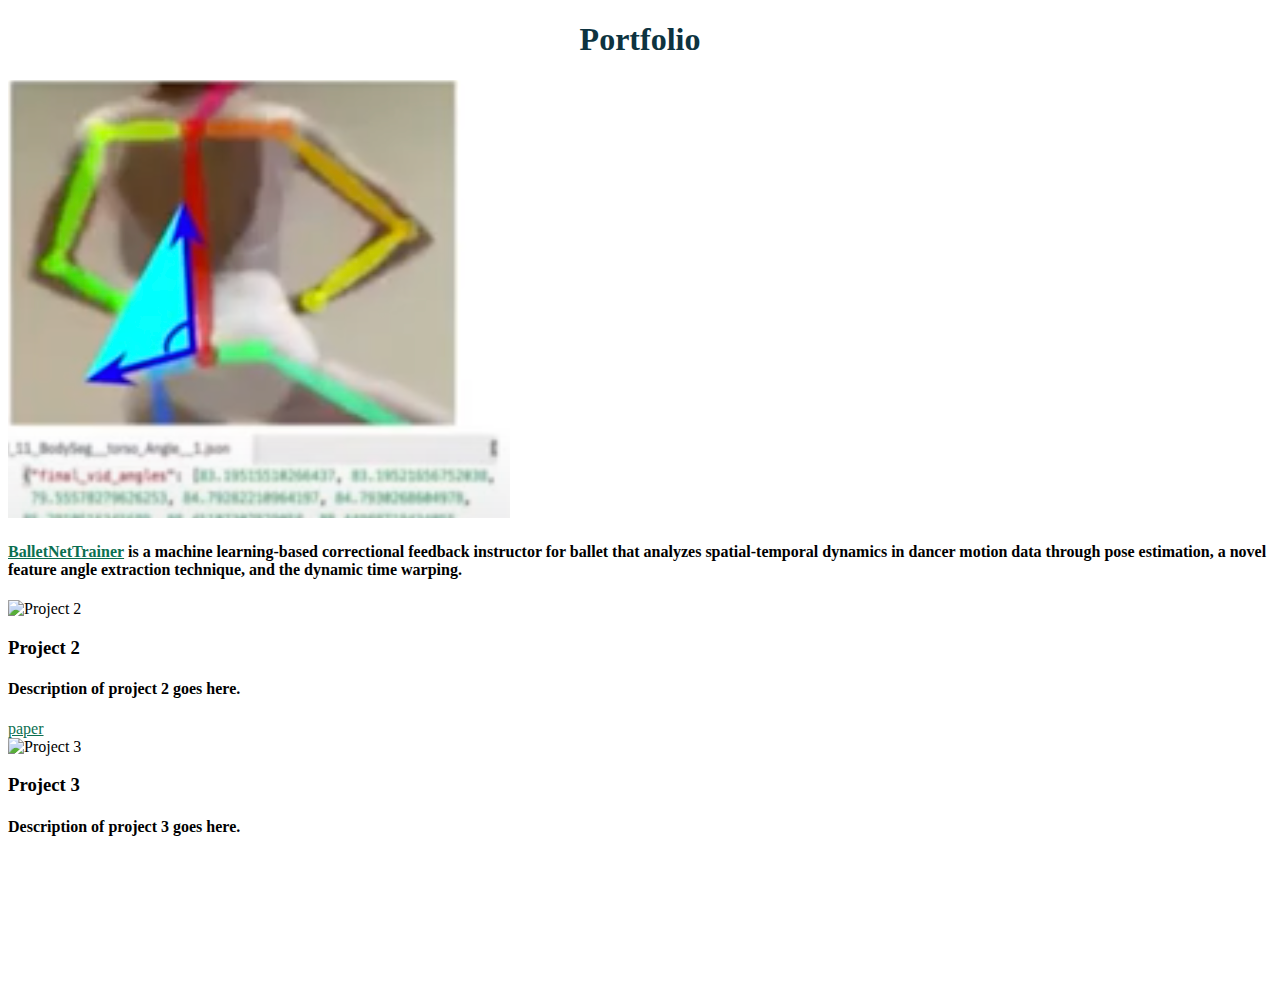
==== projects.html @ 71717a5b "new css" ====
<!DOCTYPE html>
<html>
<head>
	<title>Emily's Portfolio</title>
	<link rel="stylesheet" type="text/css" href="styles.css">
</head>
<body>
    <div class="heading">
        <h1 style="text-align: center; color:rgb(13, 51, 64);">Portfolio</h1>
    </div>
    
    <div class="container">
        <div class="project-container">
            <div class="project-box">
                <img src="./images/balletnettrainer.png" class="project-image" alt="Project 1">
                <div class="project-description">
                    <h4> <a href="http://ieomsociety.org/proceedings/2021rome/349.pdf">BalletNetTrainer</a> 
                        is a machine learning-based correctional feedback instructor for ballet that analyzes 
                        spatial-temporal dynamics in dancer motion data through pose estimation, a novel feature 
                        angle extraction technique, and the dynamic time warping.</h4>
                </div>
            </div>
            <div class="project-box">
                <img src="project2.jpg" class="project-image" alt="Project 2">
                <div class="project-description">
                    <h3>Project 2</h3>
                    <h4>Description of project 2 goes here.</h4>
                    <a href="./media/spectral_clustering_final_paper.pdf" target="_blank">paper</a>
                </div>
            </div>
            <div class="project-box">
                <img src="project3.jpg" class="project-image" alt="Project 3">
                <div class="project-description">
                    <h3>Project 3</h3>
                    <h4>Description of project 3 goes here.</h4>
                </div>
            </div>
        </div>

    </div>
</body>
</html>
---- styles.css ----
h1 {
    font-family:Cambria, Cochin, Georgia, Times, 'Times New Roman', serif;
}
copyright {
    font-family:Cambria, Cochin, Georgia, Times, 'Times New Roman', serif;
    color:rgb(172, 172, 190); 
    font-size:11pt; 
    text-align: center;
}

p {
    font-family:Cambria, Cochin, Georgia, Times, 'Times New Roman', serif;
}

a {
    font-family:Cambria, Cochin, Georgia, Times, 'Times New Roman', serif;
    color:rgb(11, 111, 81);
    /*display:block; */
    text-align: center;
    margin: auto;
}

a:hover {
    color:rgb(75, 193, 160);
}

a:visited {
    color:rgb(13, 51, 64);
}

.container {
    position: relative;
    min-height: 100vh;
    /*border: 2px solid #006100;*/
  }
  
.centered-element {
    margin: 0;
    position: absolute;
    top: 50%;
    left: 50%;
    transform: translate(-50%, -50%);
}

.centered-element-copyright {
    margin: 0;
    position: absolute;
    top: 95%;
    left: 50%;
    transform: translate(-50%, -50%);
}
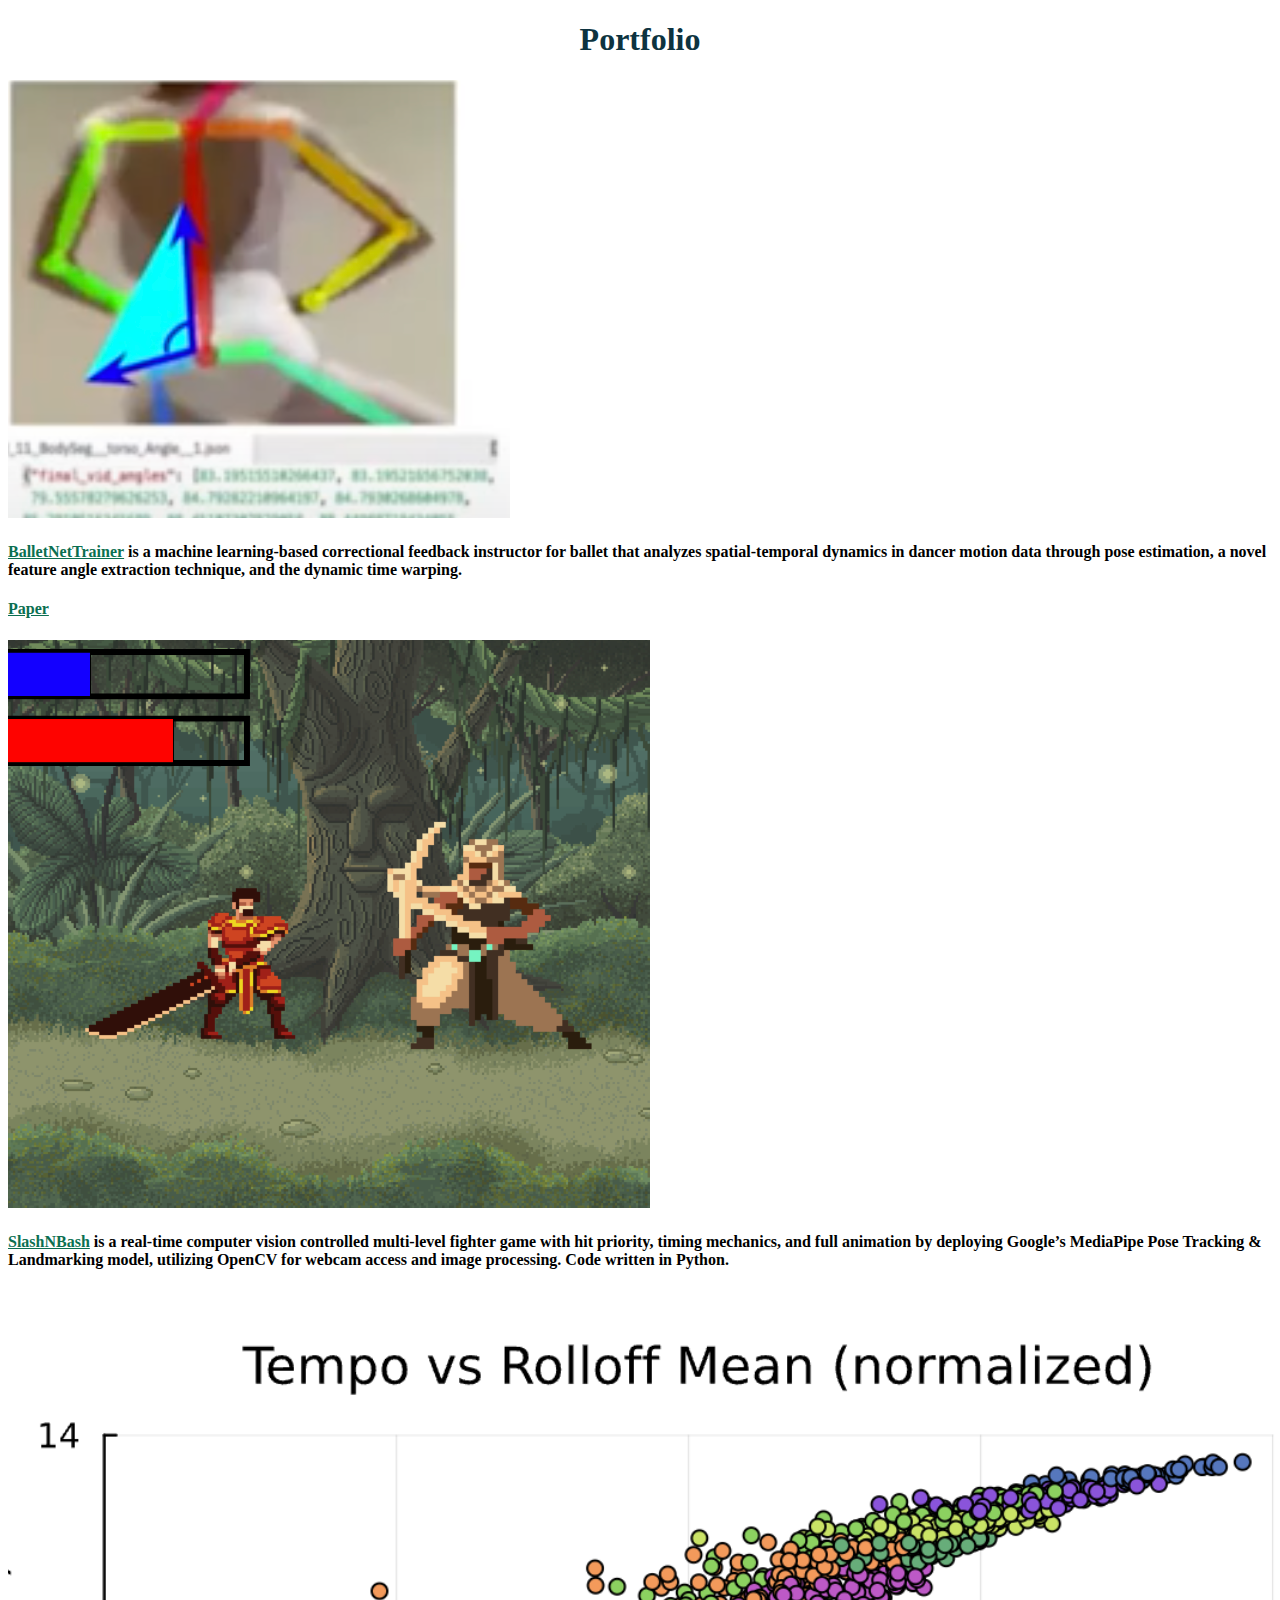
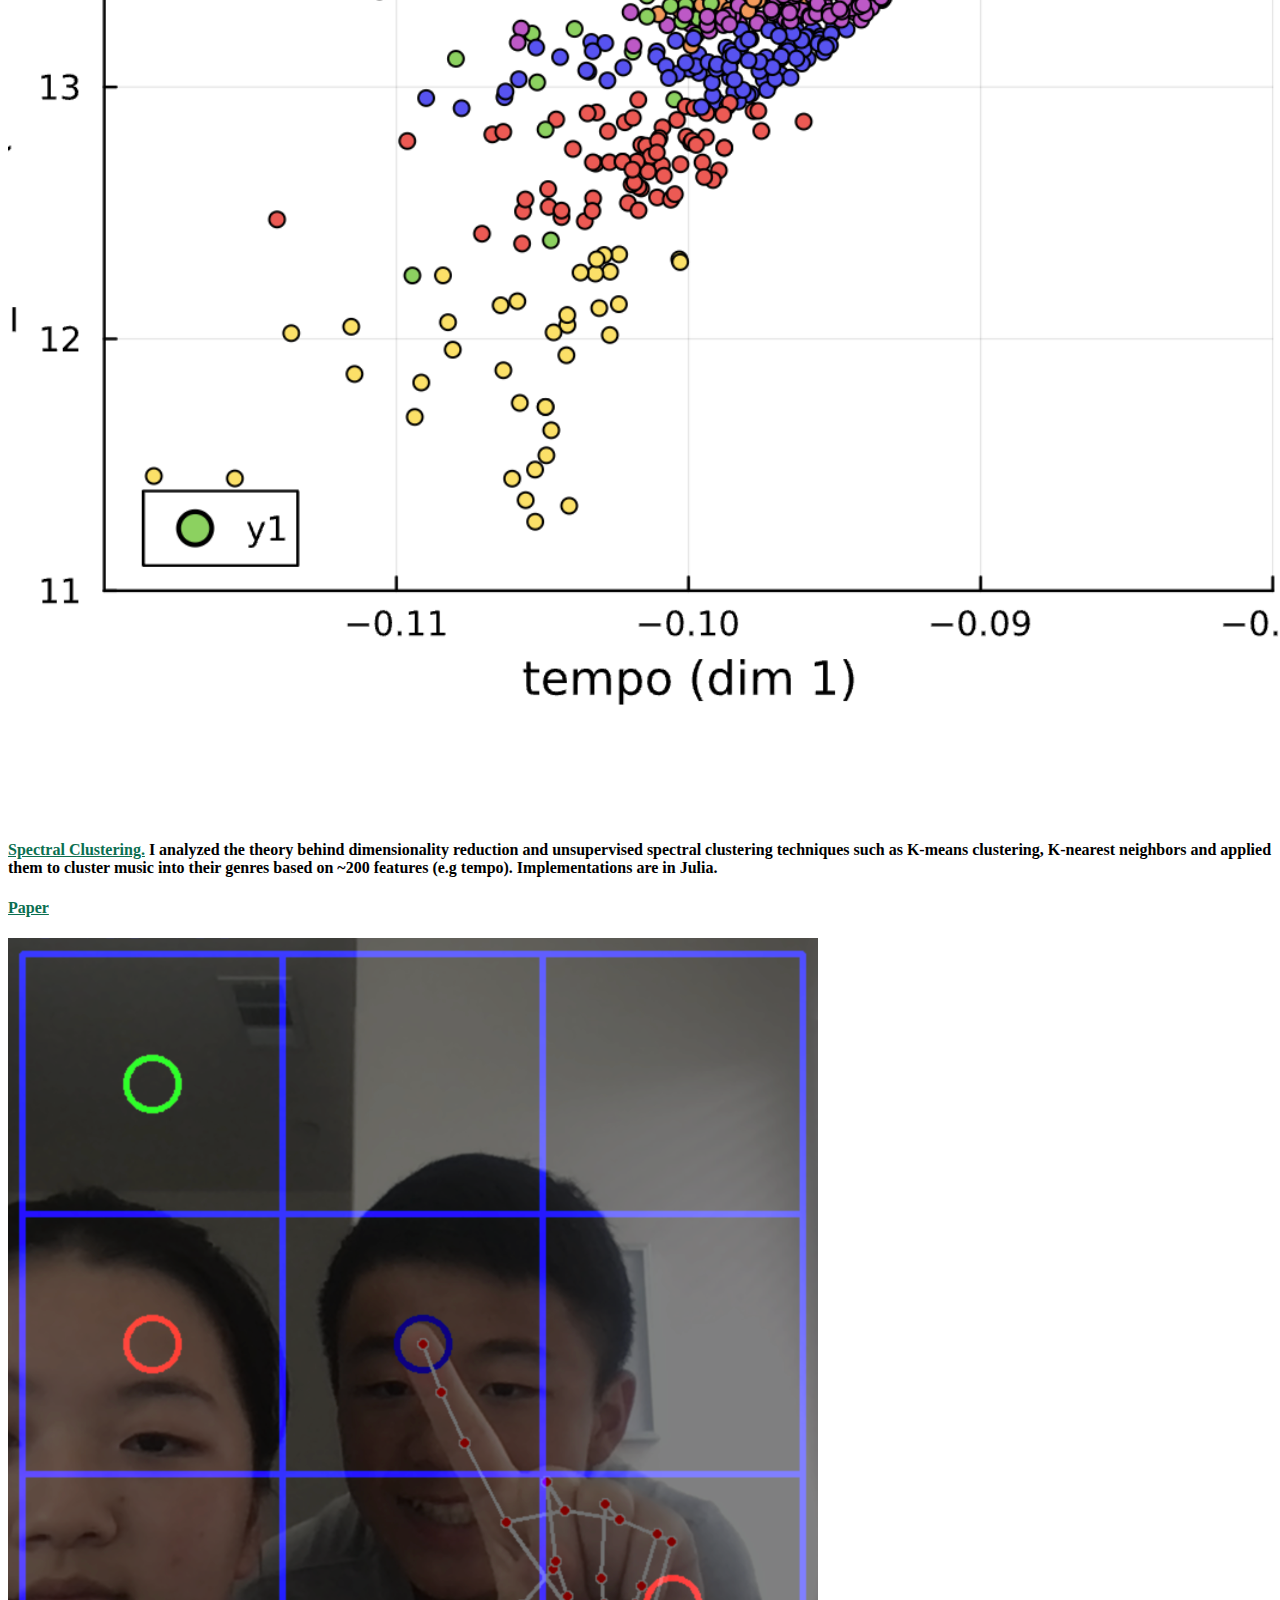
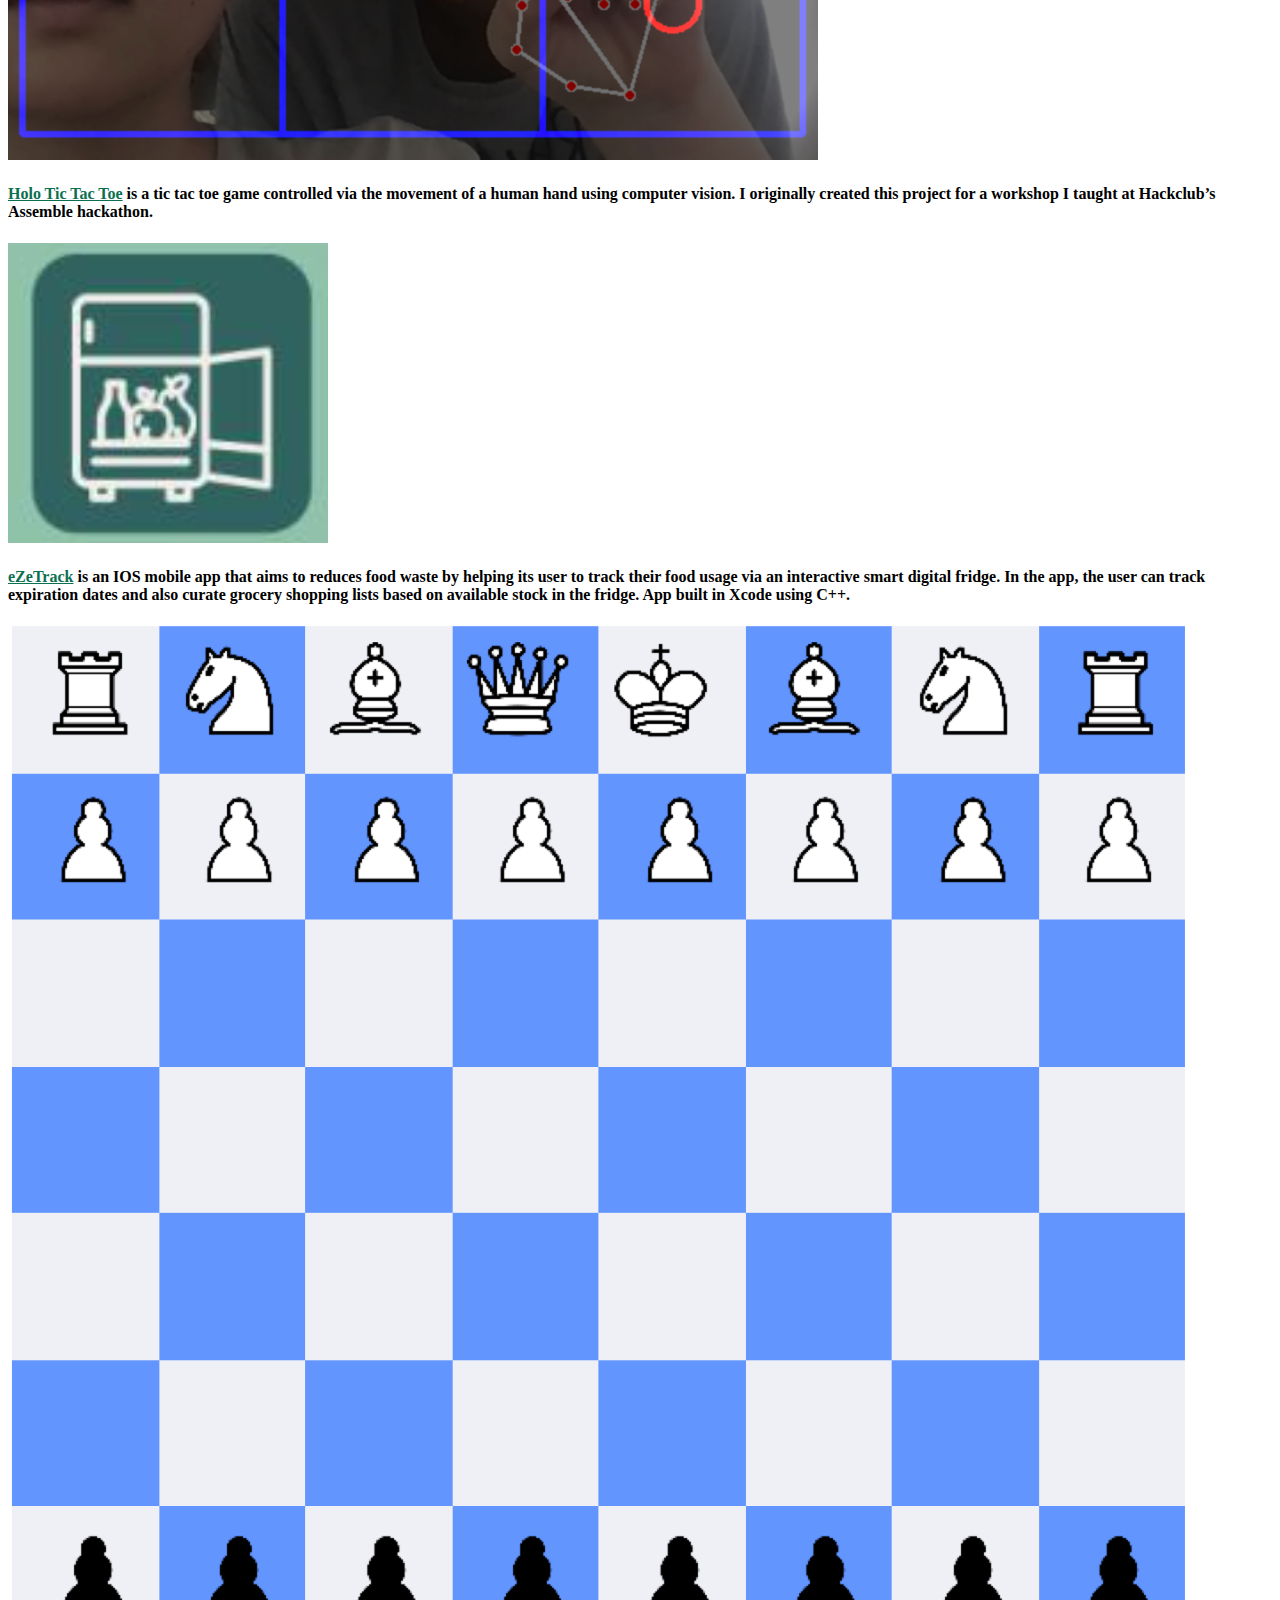
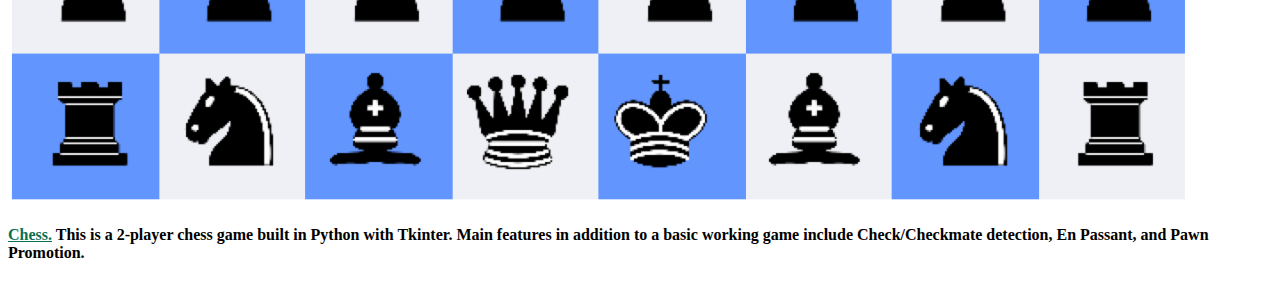
==== commit 7f351c97: "updated project page" ====
--- a/projects.html
+++ b/projects.html
@@ -14,27 +14,64 @@
             <div class="project-box">
                 <img src="./images/balletnettrainer.png" class="project-image" alt="Project 1">
                 <div class="project-description">
-                    <h4> <a href="http://ieomsociety.org/proceedings/2021rome/349.pdf">BalletNetTrainer</a> 
+                    <h4> <a href="https://www.arquestssern.org/human-pose-estimation" target="_blank">BalletNetTrainer</a> 
                         is a machine learning-based correctional feedback instructor for ballet that analyzes 
                         spatial-temporal dynamics in dancer motion data through pose estimation, a novel feature 
                         angle extraction technique, and the dynamic time warping.</h4>
+                    <h4><a href="http://ieomsociety.org/proceedings/2021rome/349.pdf" target="_blank">Paper</a></h4>
                 </div>
             </div>
+
             <div class="project-box">
-                <img src="project2.jpg" class="project-image" alt="Project 2">
+                <img src="./images/slashnbash.png" class="project-image" alt="Project 1">
                 <div class="project-description">
-                    <h3>Project 2</h3>
-                    <h4>Description of project 2 goes here.</h4>
-                    <a href="./media/spectral_clustering_final_paper.pdf" target="_blank">paper</a>
+                    <h4> <a href="https://github.com/emilyjiayaoli/slash_n_bash" target="_blank">SlashNBash</a> 
+                        is a real-time computer vision controlled multi-level fighter game with hit priority, timing mechanics, and full animation by deploying Google’s MediaPipe Pose Tracking & Landmarking model, utilizing OpenCV for webcam access and image processing. Code written in Python.</h4>
+                    </h4>
                 </div>
             </div>
+
             <div class="project-box">
-                <img src="project3.jpg" class="project-image" alt="Project 3">
+                <img src="./images/spectral_clustering.png" class="project-image" alt="Project 2">
                 <div class="project-description">
-                    <h3>Project 3</h3>
-                    <h4>Description of project 3 goes here.</h4>
+                
+                    <h4> <a href="https://github.com/emilyjiayaoli/spectral-clustering-project " target="_blank">Spectral Clustering.</a> 
+                        I analyzed the theory behind dimensionality reduction and unsupervised spectral clustering 
+                        techniques such as K-means clustering, K-nearest neighbors and applied them to cluster music into their 
+                        genres based on ~200 features (e.g tempo). Implementations are in Julia. 
+                    </h4>
+                    <h4><a href="./media/spectral_clustering_final_paper.pdf" target="_blank"> Paper</a></h4>
                 </div>
             </div>
+        
+
+            <div class="project-box">
+                <img src="./images/holotictactoe.png" class="project-image" alt="Project 1">
+                <div class="project-description">
+                    <h4> <a href="https://github.com/emilyjiayaoli/HoloTicTacToe" target="_blank">Holo Tic Tac Toe</a> 
+                        is a tic tac toe game controlled via the movement of a human hand using computer vision. I originally created this project for a workshop I taught at Hackclub’s Assemble hackathon.
+                    </h4>
+                </div>
+            </div>
+
+            <div class="project-box">
+                <img src="./images/ezetrack.png" class="project-image" alt="Project 1">
+                <div class="project-description">
+                    <h4> <a href="https://www.linkedin.com/company/ezetrack/" target="_blank">eZeTrack</a> 
+                        is an IOS mobile app that aims to reduces food waste by helping its user to track their food usage via an interactive smart digital fridge. In the app, the user can track expiration dates and also curate grocery shopping lists based on available stock in the fridge. App built in Xcode using C++.
+                    </h4>
+                </div>
+            </div>
+
+            <div class="project-box">
+                <img src="./images/chess.png" class="project-image" alt="Project 1">
+                <div class="project-description">
+                    <h4> <a href="https://github.com/emilyjiayaoli/chess" target="_blank">Chess.</a> 
+                         This is a 2-player chess game built in Python with Tkinter. Main features in addition to a basic working game include Check/Checkmate detection, En Passant, and Pawn Promotion.
+                    </h4>
+                </div>
+            </div>
+
         </div>
 
     </div>
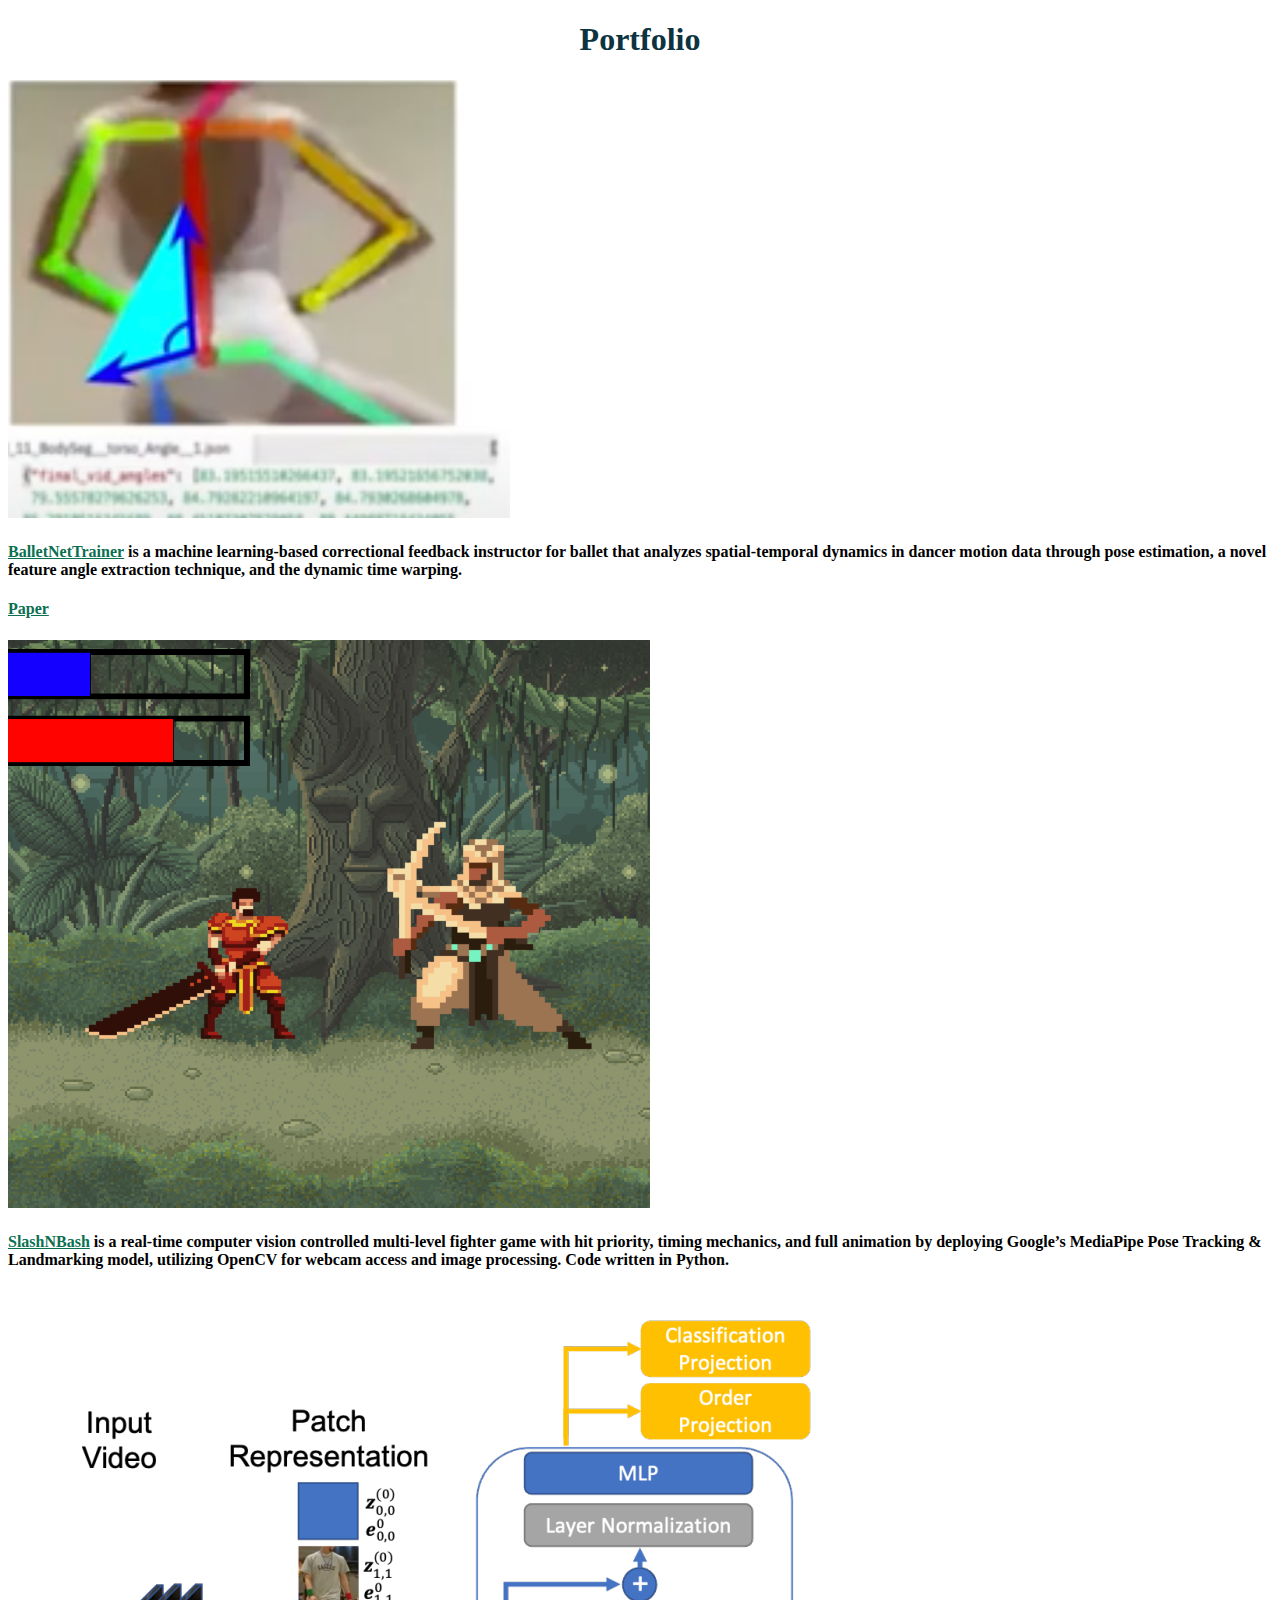
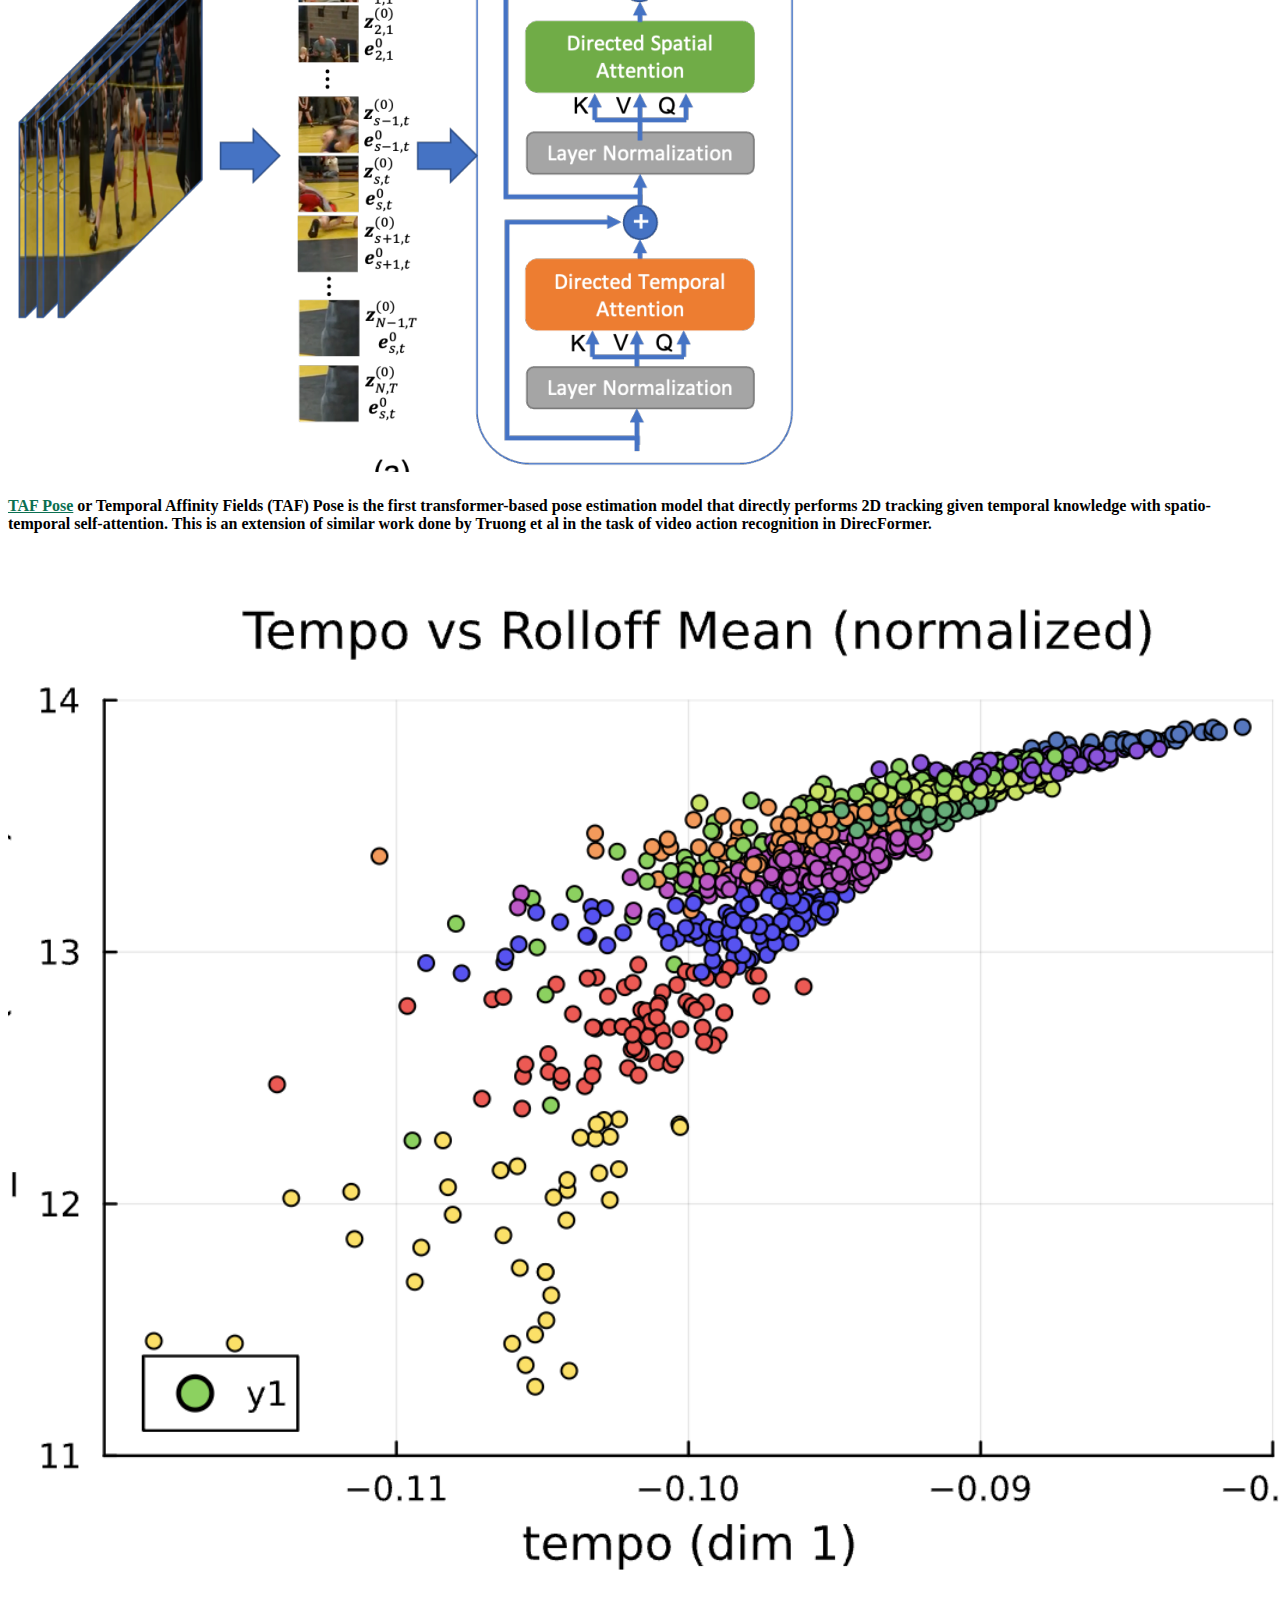
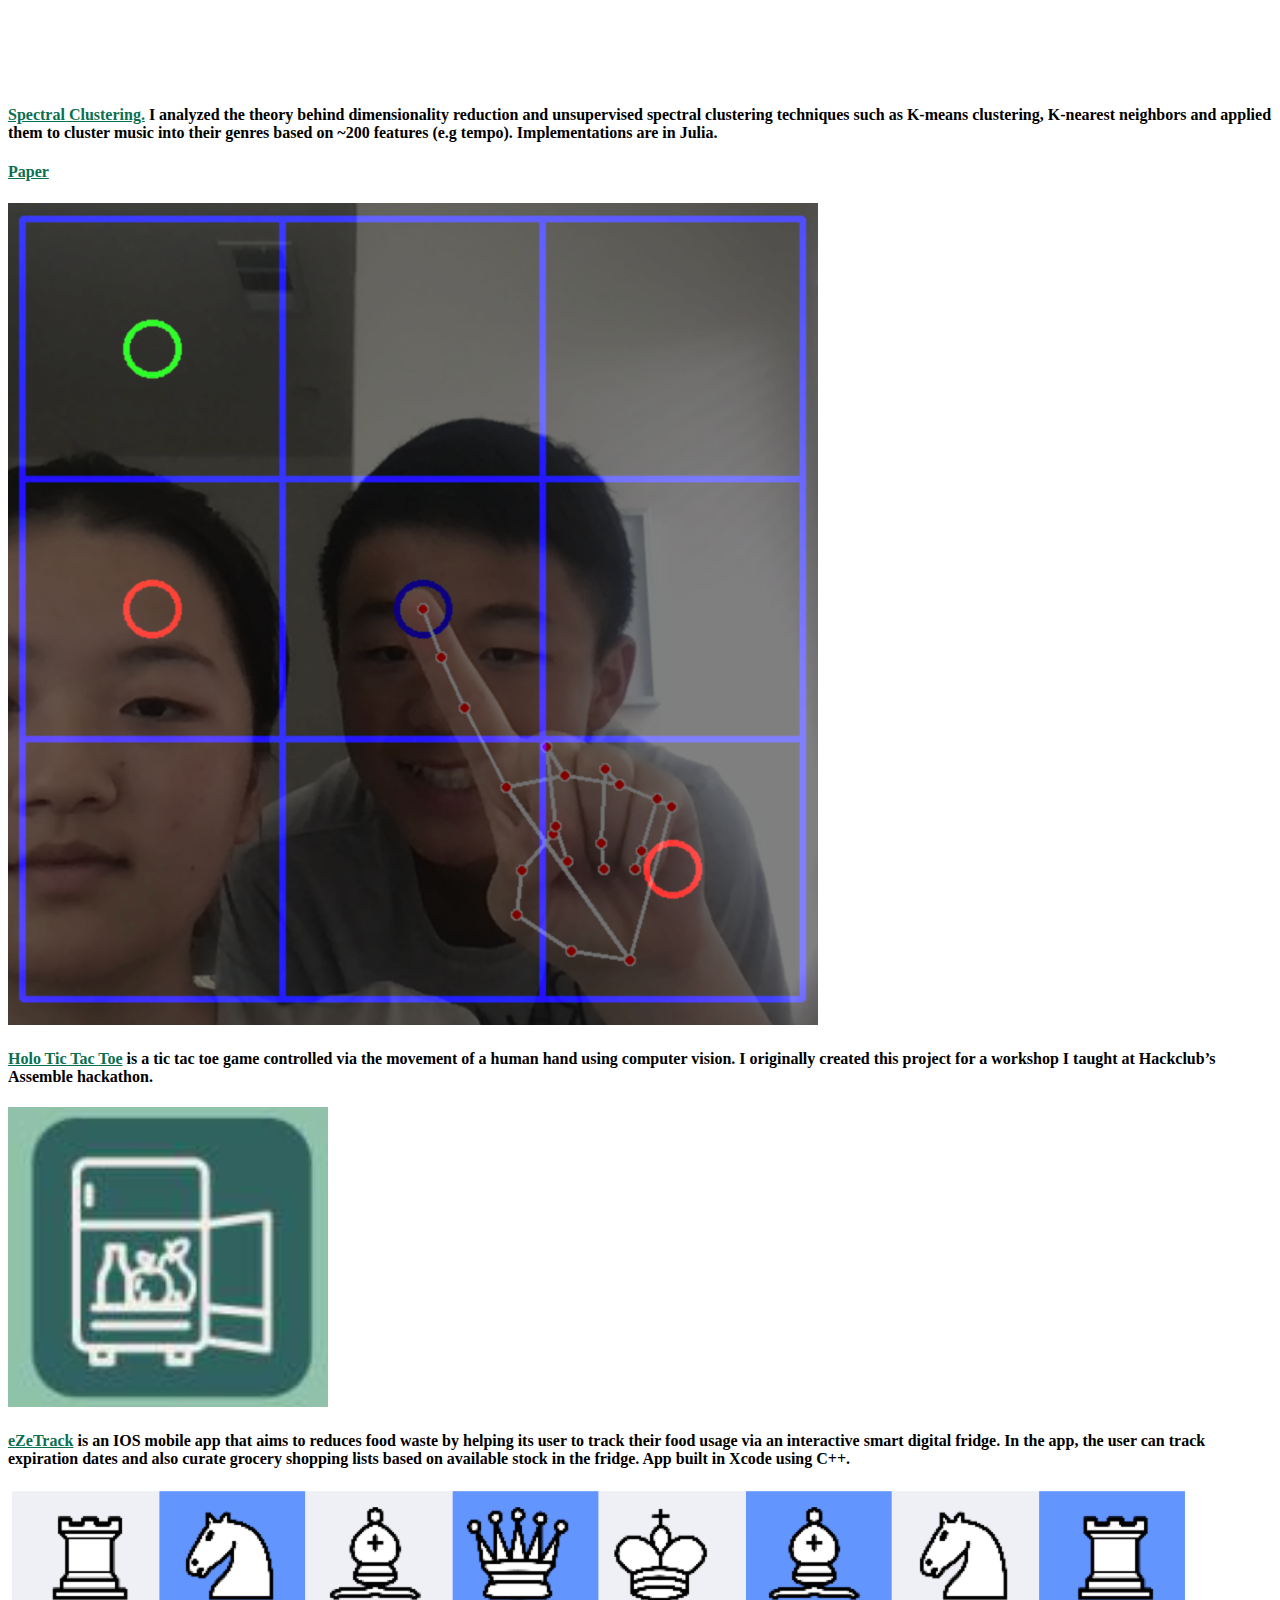
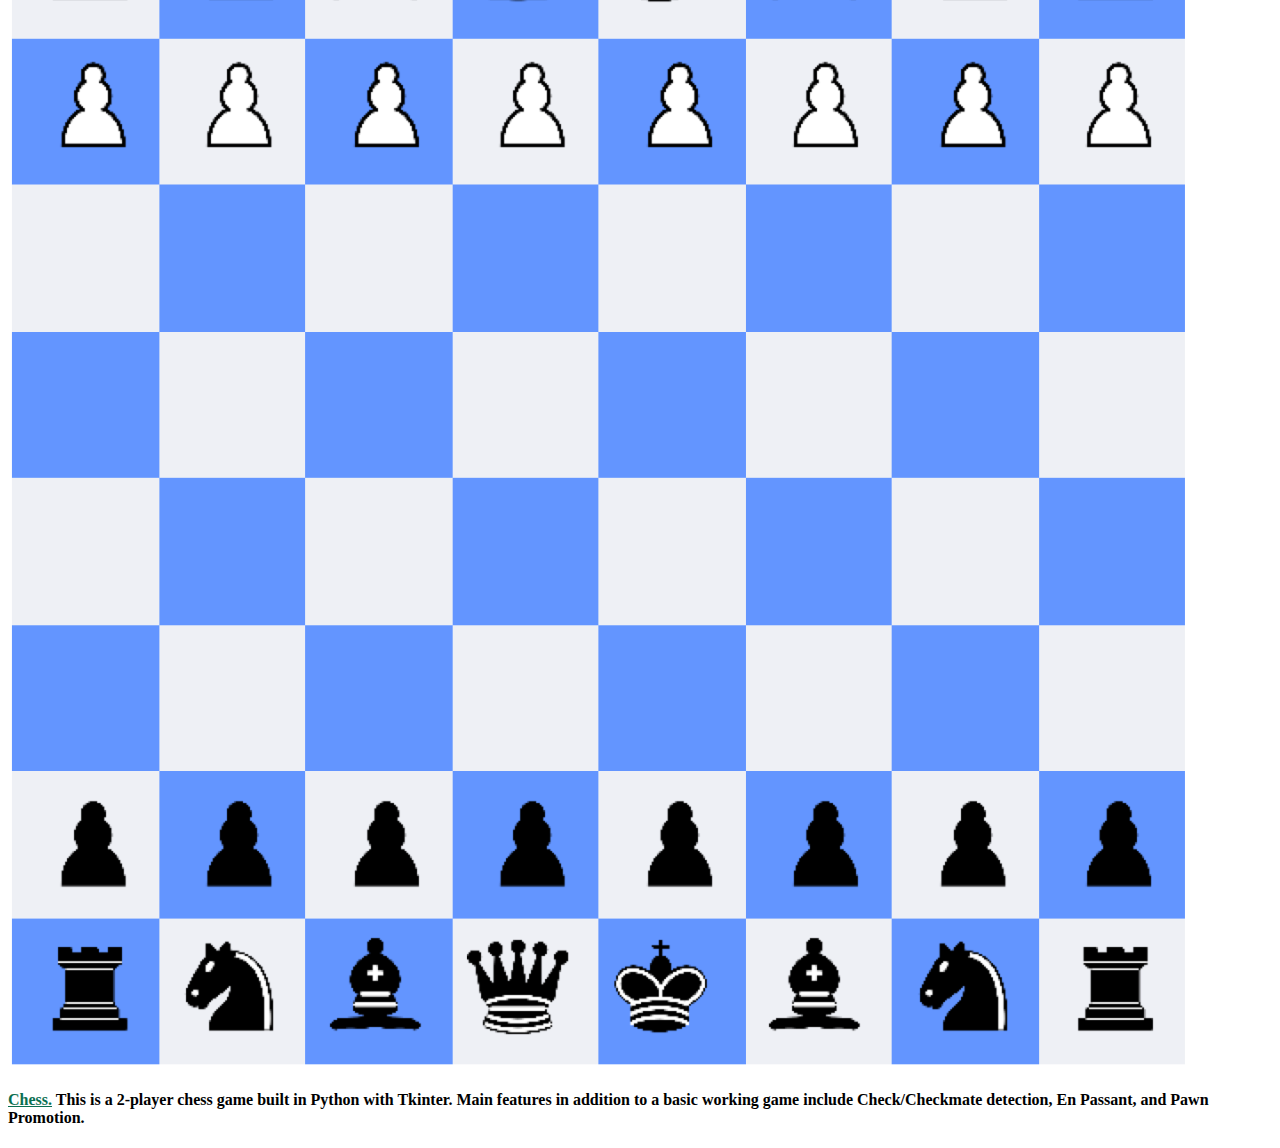
==== commit c4a4aa53: "updated projects" ====
--- a/projects.html
+++ b/projects.html
@@ -27,6 +27,15 @@
                 <div class="project-description">
                     <h4> <a href="https://github.com/emilyjiayaoli/slash_n_bash" target="_blank">SlashNBash</a> 
                         is a real-time computer vision controlled multi-level fighter game with hit priority, timing mechanics, and full animation by deploying Google’s MediaPipe Pose Tracking & Landmarking model, utilizing OpenCV for webcam access and image processing. Code written in Python.</h4>
+                    </h4>
+                </div>
+            </div>
+
+            <div class="project-box">
+                <img src="./images/taf_transformer.png" class="project-image" alt="Project 1">
+                <div class="project-description">
+                    <h4> <a href="https://github.com/emilyjiayaoli/hpe_transformer/blob/main/Temporal_Affinity_Fields_Project.ipynb" target="_blank">TAF Pose</a> 
+                        or Temporal Affinity Fields (TAF) Pose is the first transformer-based pose estimation model that directly performs 2D tracking given temporal knowledge with spatio-temporal self-attention. This is an extension of similar work done by Truong et al in the task of video action recognition in DirecFormer.
                     </h4>
                 </div>
             </div>
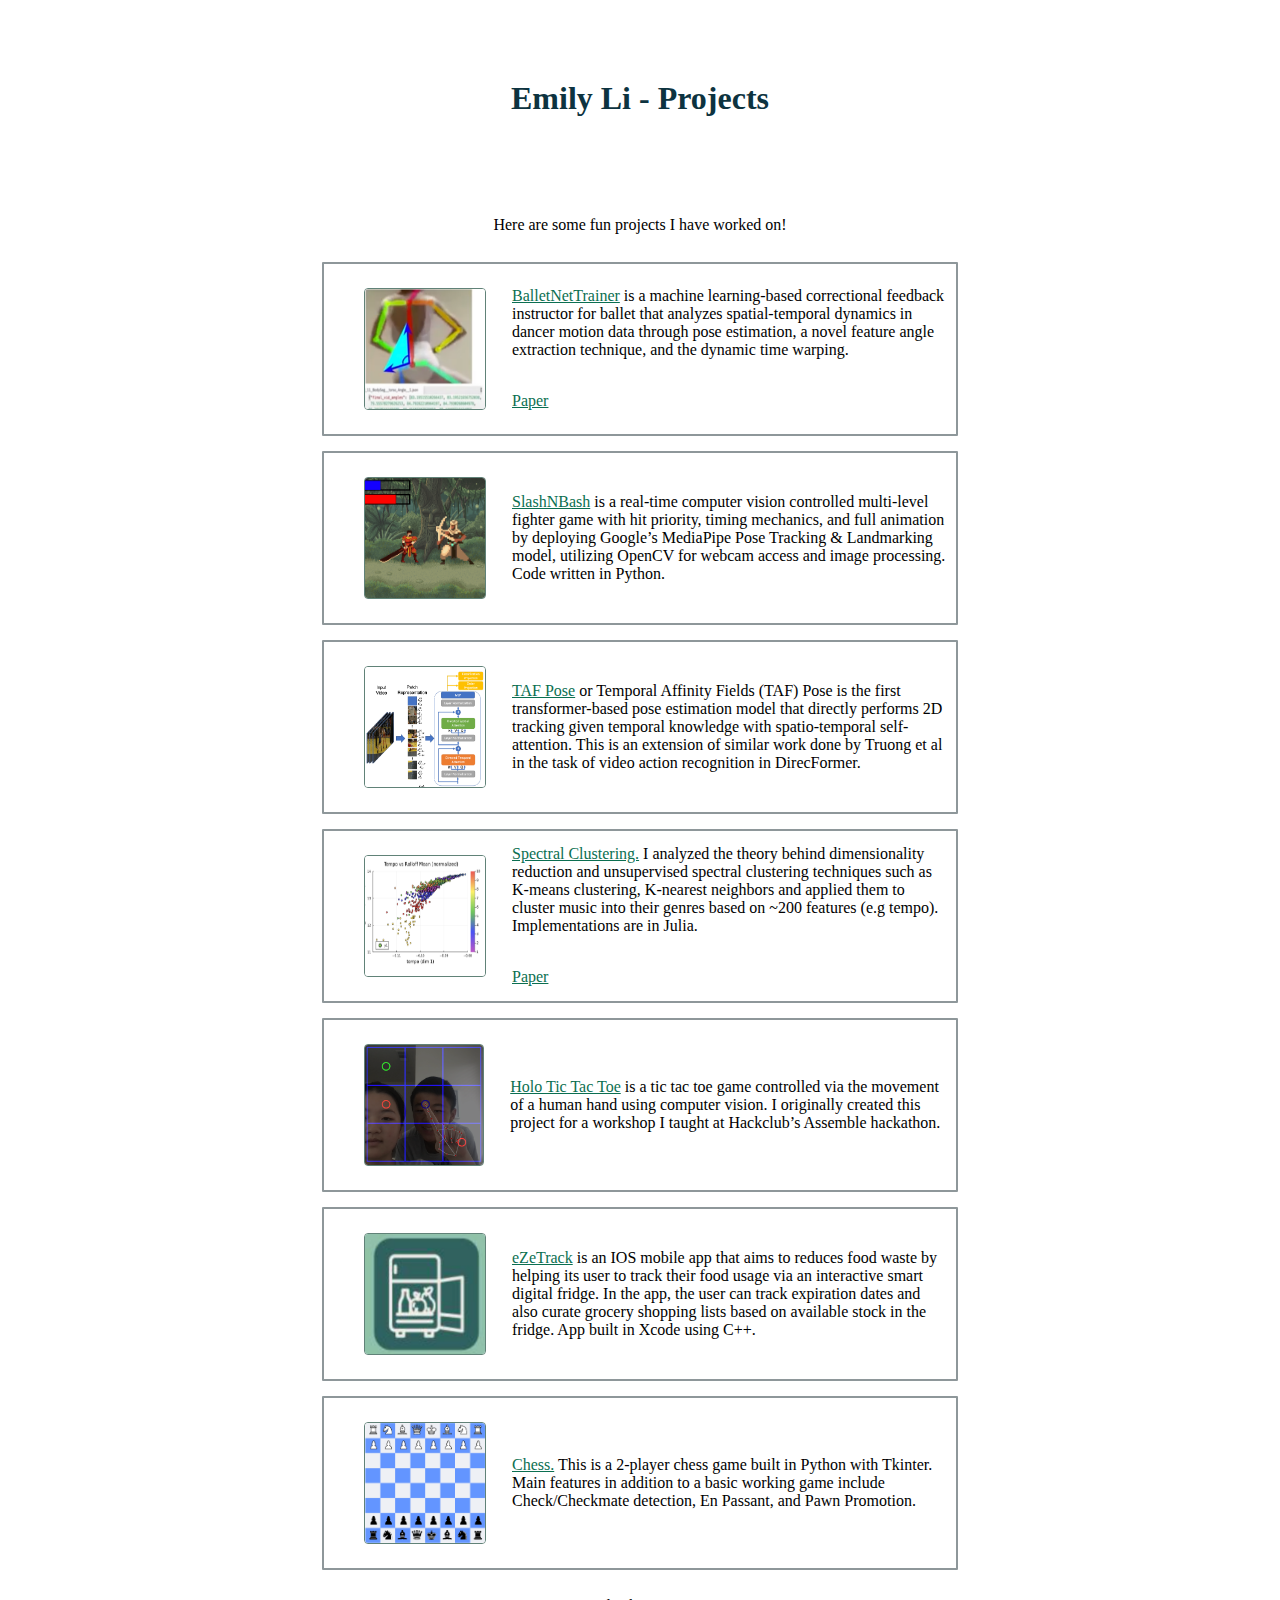
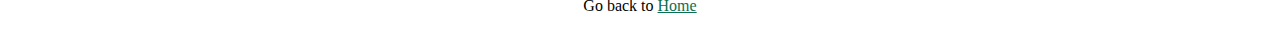
==== commit 41b91084: "updated projects page" ====
--- a/projects.html
+++ b/projects.html
@@ -6,11 +6,13 @@
 </head>
 <body>
     <div class="heading">
-        <h1 style="text-align: center; color:rgb(13, 51, 64);">Portfolio</h1>
+        <h1 style="text-align: center; color:rgb(13, 51, 64);">Emily Li - Projects</h1>
     </div>
+    
     
     <div class="container">
         <div class="project-container">
+            <h4 class="outsidetxt">Here are some fun projects I have worked on!</h4>
             <div class="project-box">
                 <img src="./images/balletnettrainer.png" class="project-image" alt="Project 1">
                 <div class="project-description">
@@ -81,6 +83,9 @@
                 </div>
             </div>
 
+            <h4 class="outsidetxt">Go back to <a href="index.html">Home</a></h4>
+            
+
         </div>
 
     </div>
--- a/styles.css
+++ b/styles.css
@@ -20,8 +20,25 @@
     margin: auto;
 }
 
+h2 {
+    font-family:Cambria, Cochin, Georgia, Times, 'Times New Roman', serif;
+}
+
+
+h3 {
+    font-family:Cambria, Cochin, Georgia, Times, 'Times New Roman', serif;
+    font-weight: 600;
+    padding: 6px;
+}
+
+h4 {
+    font-family:Cambria, Cochin, Georgia, Times, 'Times New Roman', serif;
+    font-weight: 400;
+    padding: 6px;
+}
+
 a:hover {
-    color:rgb(75, 193, 160);
+    color:rgb(63, 154, 128);
 }
 
 a:visited {
@@ -48,4 +65,56 @@
     top: 95%;
     left: 50%;
     transform: translate(-50%, -50%);
+}
+
+.centered-element-projects {
+    margin: 0;
+    position: absolute;
+    top: 50%;
+    left: 50%;
+    transform: translate(-50%, -50%);
+}
+
+body {
+    background-color: white;
+    font-family: 'Quicksand', sans-serif;
+}
+.project-box {
+    display: flex;
+    flex-direction: row;  /* change the flex direction to row */
+    align-items: center;
+    width: 50%;
+    height: 170px;
+    margin: 15px auto;
+    border: 2px solid rgb(142, 151, 154);
+    border-radius: 1px;
+    transition: border 0.5s;
+  }
+  
+.project-image {
+    float: left;
+    border: 1px solid rgb(97, 130, 120);
+    width: 120px;
+    height: 120px;
+    margin-right: 20px;  /* add some space between the image and the text */
+    margin-left: 40px;
+    border-radius: 4px;
+}
+
+.project-box:hover {
+    border: 3px solid rgb(11, 111, 81);
+}
+
+.project-description {
+    text-align: left;
+
+}
+
+.heading {
+    padding:4%
+}
+
+.outsidetxt {
+    text-align: center;
+    font-family: Cambria, Cochin, Georgia, Times, 'Times New Roman', serif;
 }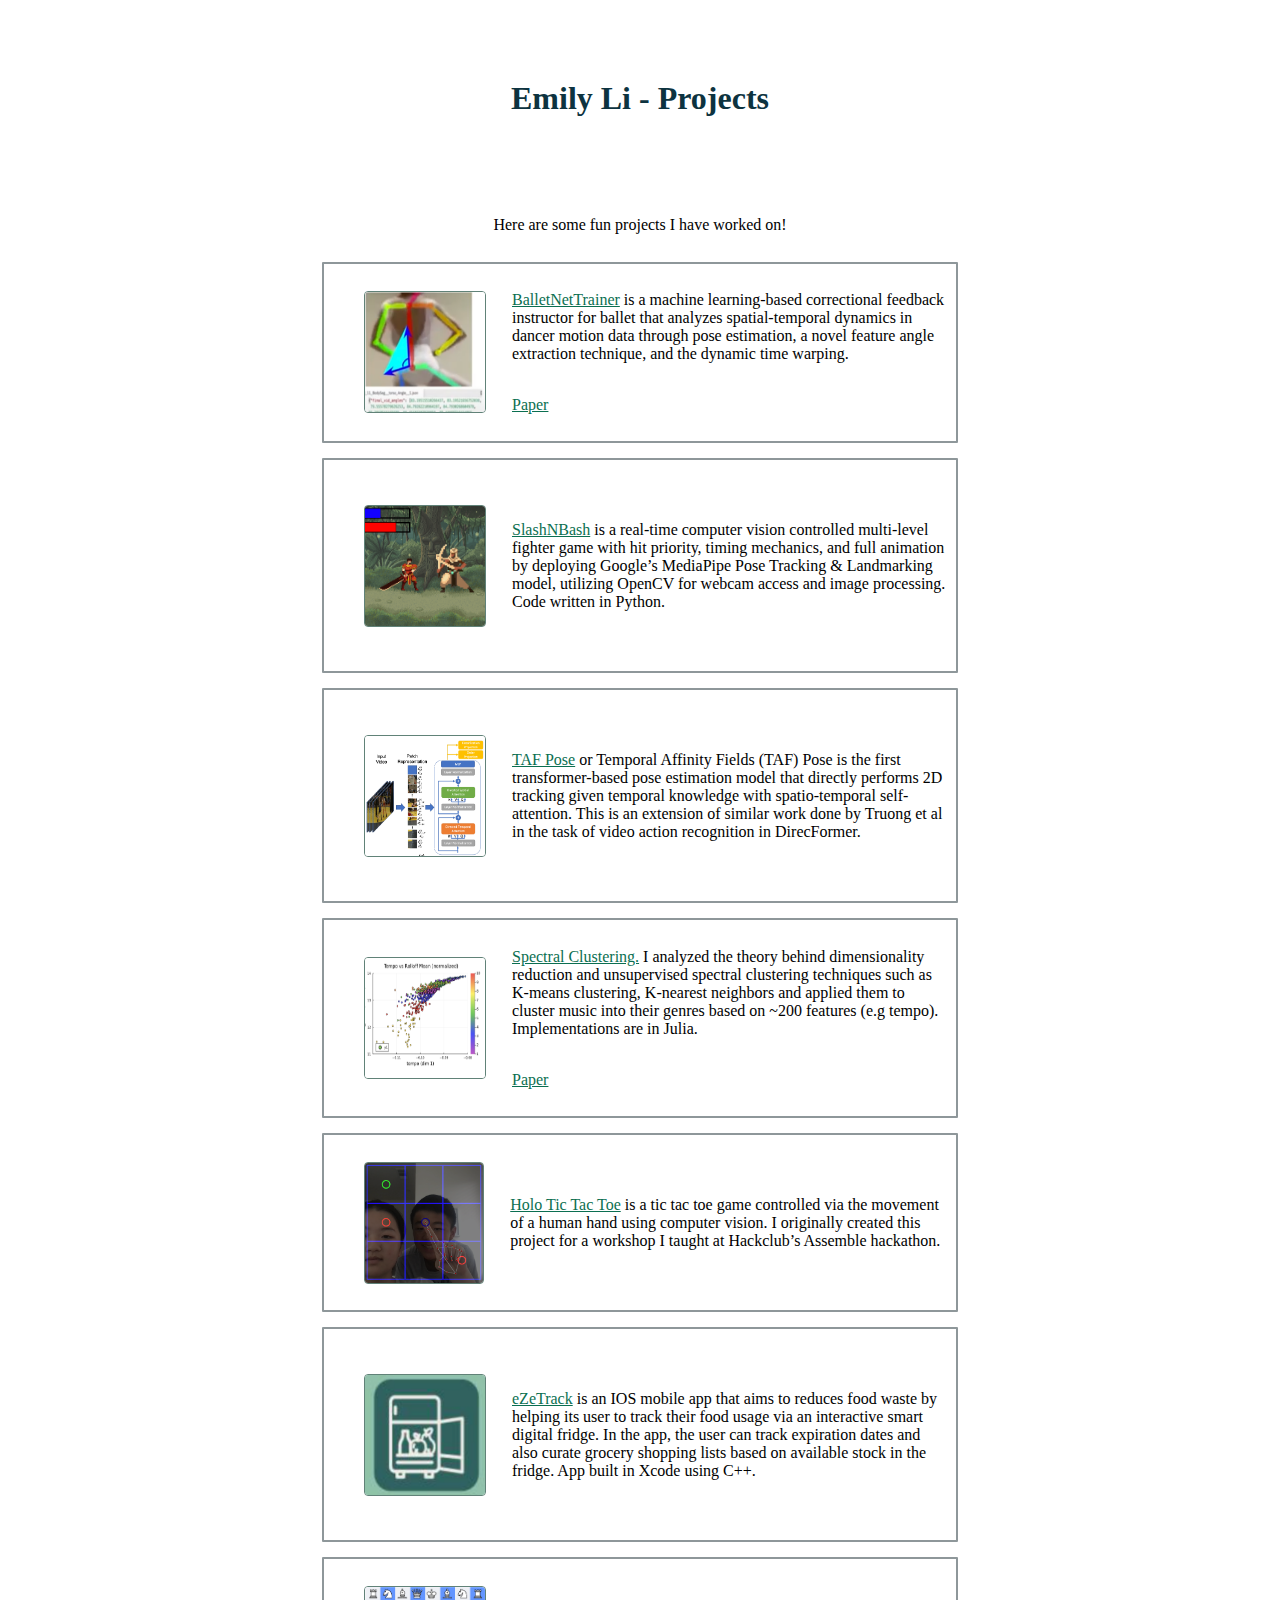
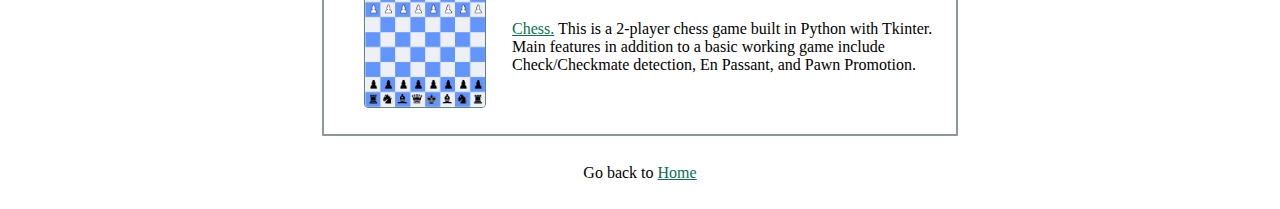
==== commit 8ff29339: "updated projects page" ====
--- a/projects.html
+++ b/projects.html
@@ -27,18 +27,22 @@
             <div class="project-box">
                 <img src="./images/slashnbash.png" class="project-image" alt="Project 1">
                 <div class="project-description">
+                    <h4> </h4>
                     <h4> <a href="https://github.com/emilyjiayaoli/slash_n_bash" target="_blank">SlashNBash</a> 
                         is a real-time computer vision controlled multi-level fighter game with hit priority, timing mechanics, and full animation by deploying Google’s MediaPipe Pose Tracking & Landmarking model, utilizing OpenCV for webcam access and image processing. Code written in Python.</h4>
                     </h4>
+                    <h4> </h4>
                 </div>
             </div>
 
             <div class="project-box">
                 <img src="./images/taf_transformer.png" class="project-image" alt="Project 1">
                 <div class="project-description">
+                    <h4> </h4>
                     <h4> <a href="https://github.com/emilyjiayaoli/hpe_transformer/blob/main/Temporal_Affinity_Fields_Project.ipynb" target="_blank">TAF Pose</a> 
                         or Temporal Affinity Fields (TAF) Pose is the first transformer-based pose estimation model that directly performs 2D tracking given temporal knowledge with spatio-temporal self-attention. This is an extension of similar work done by Truong et al in the task of video action recognition in DirecFormer.
                     </h4>
+                    <h4> </h4>
                 </div>
             </div>
 
@@ -59,27 +63,33 @@
             <div class="project-box">
                 <img src="./images/holotictactoe.png" class="project-image" alt="Project 1">
                 <div class="project-description">
+                    <h4> </h4>
                     <h4> <a href="https://github.com/emilyjiayaoli/HoloTicTacToe" target="_blank">Holo Tic Tac Toe</a> 
                         is a tic tac toe game controlled via the movement of a human hand using computer vision. I originally created this project for a workshop I taught at Hackclub’s Assemble hackathon.
                     </h4>
+                    <h4> </h4>
                 </div>
             </div>
 
             <div class="project-box">
                 <img src="./images/ezetrack.png" class="project-image" alt="Project 1">
                 <div class="project-description">
+                    <h4> </h4>
                     <h4> <a href="https://www.linkedin.com/company/ezetrack/" target="_blank">eZeTrack</a> 
                         is an IOS mobile app that aims to reduces food waste by helping its user to track their food usage via an interactive smart digital fridge. In the app, the user can track expiration dates and also curate grocery shopping lists based on available stock in the fridge. App built in Xcode using C++.
                     </h4>
+                    <h4> </h4>
                 </div>
             </div>
 
             <div class="project-box">
                 <img src="./images/chess.png" class="project-image" alt="Project 1">
                 <div class="project-description">
+                    <h4> </h4>
                     <h4> <a href="https://github.com/emilyjiayaoli/chess" target="_blank">Chess.</a> 
                          This is a 2-player chess game built in Python with Tkinter. Main features in addition to a basic working game include Check/Checkmate detection, En Passant, and Pawn Promotion.
                     </h4>
+                <h4> </h4>
                 </div>
             </div>
 
--- a/styles.css
+++ b/styles.css
@@ -80,15 +80,17 @@
     font-family: 'Quicksand', sans-serif;
 }
 .project-box {
+    display: inline-block;
     display: flex;
     flex-direction: row;  /* change the flex direction to row */
     align-items: center;
     width: 50%;
-    height: 170px;
+    /* height: 170px; */
     margin: 15px auto;
     border: 2px solid rgb(142, 151, 154);
     border-radius: 1px;
     transition: border 0.5s;
+    
   }
   
 .project-image {
@@ -96,6 +98,7 @@
     border: 1px solid rgb(97, 130, 120);
     width: 120px;
     height: 120px;
+
     margin-right: 20px;  /* add some space between the image and the text */
     margin-left: 40px;
     border-radius: 4px;
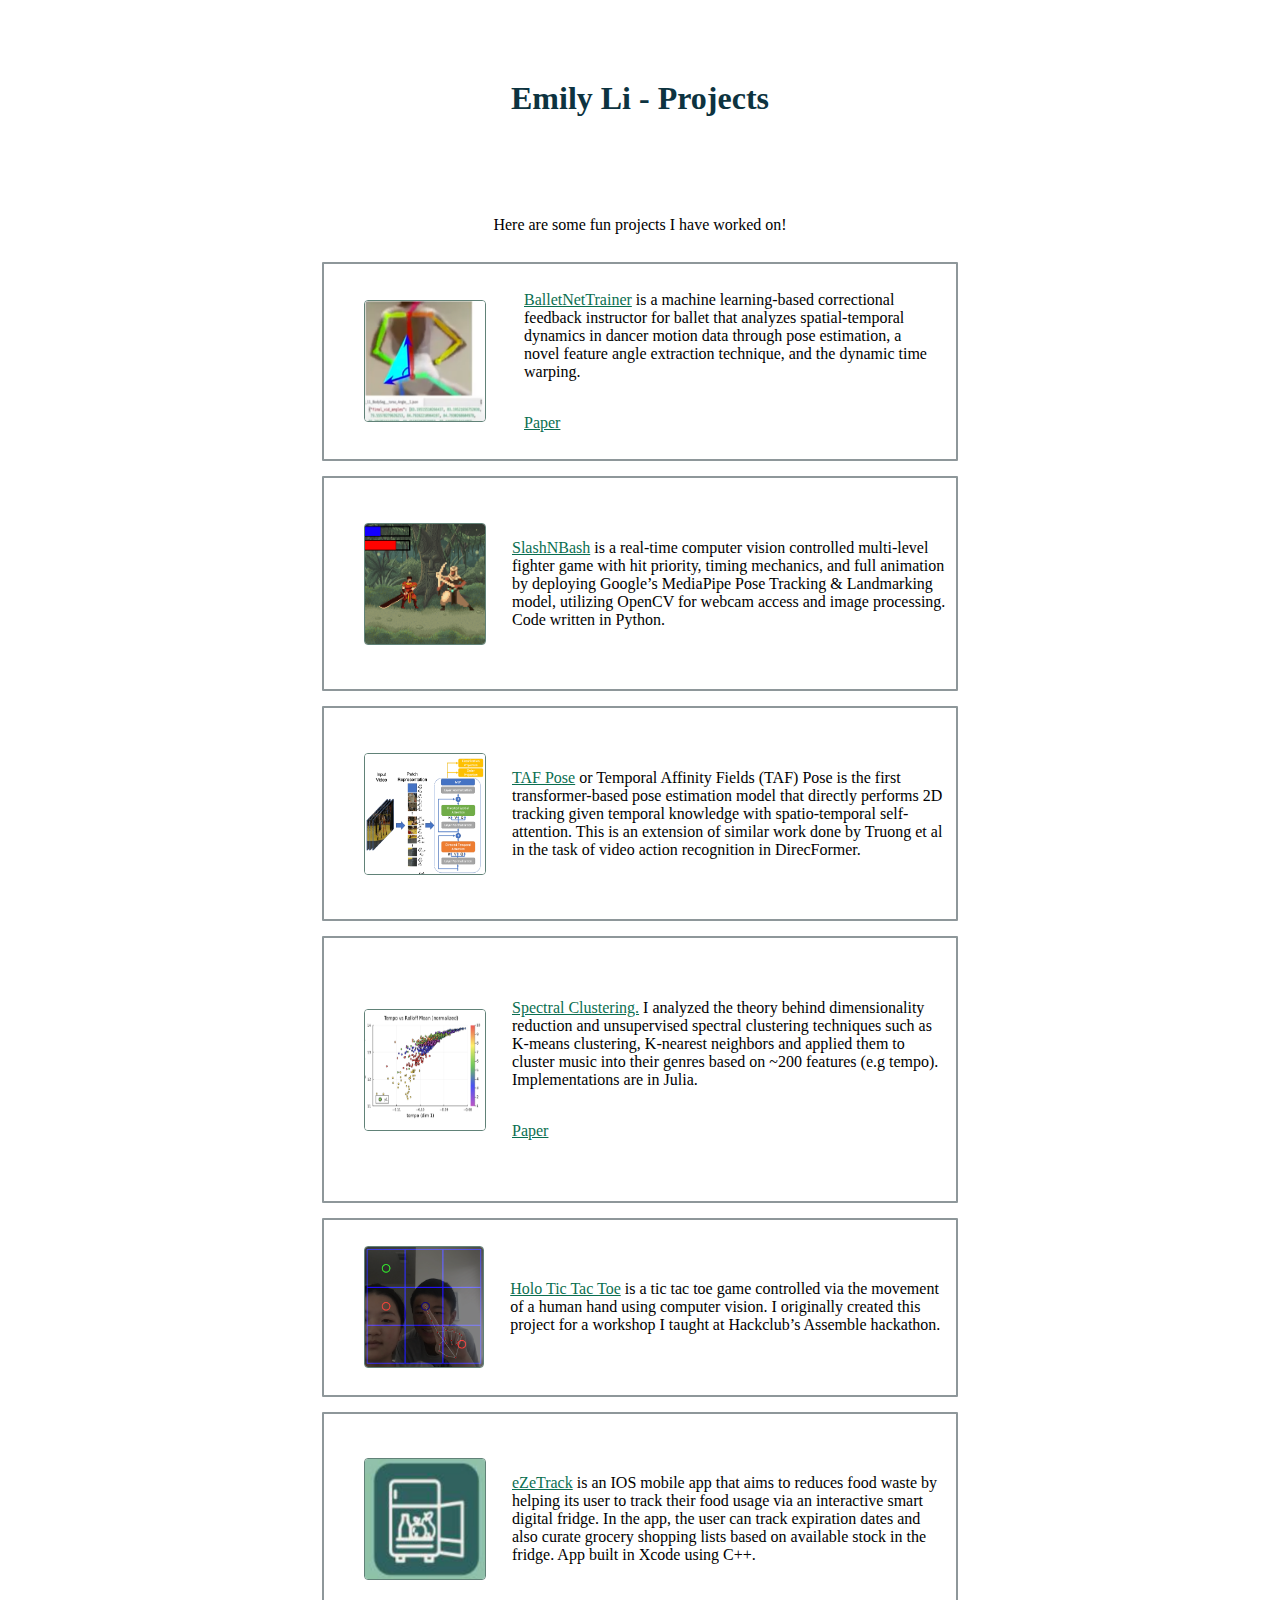
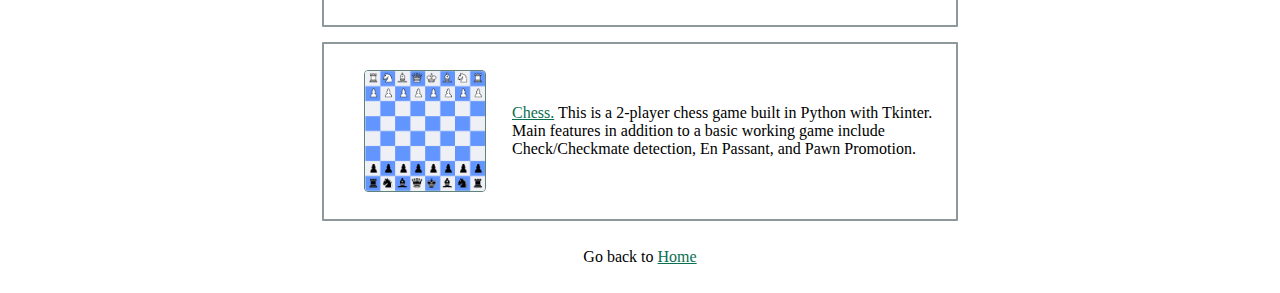
==== commit 7224a211: "update projects" ====
--- a/projects.html
+++ b/projects.html
@@ -15,6 +15,7 @@
             <h4 class="outsidetxt">Here are some fun projects I have worked on!</h4>
             <div class="project-box">
                 <img src="./images/balletnettrainer.png" class="project-image" alt="Project 1">
+                <h4> </h4>
                 <div class="project-description">
                     <h4> <a href="https://www.arquestssern.org/human-pose-estimation" target="_blank">BalletNetTrainer</a> 
                         is a machine learning-based correctional feedback instructor for ballet that analyzes 
@@ -22,6 +23,7 @@
                         angle extraction technique, and the dynamic time warping.</h4>
                     <h4><a href="http://ieomsociety.org/proceedings/2021rome/349.pdf" target="_blank">Paper</a></h4>
                 </div>
+                <h4> </h4>
             </div>
 
             <div class="project-box">
@@ -49,14 +51,16 @@
             <div class="project-box">
                 <img src="./images/spectral_clustering.png" class="project-image" alt="Project 2">
                 <div class="project-description">
-                
+                    <h4> </h4>
                     <h4> <a href="https://github.com/emilyjiayaoli/spectral-clustering-project " target="_blank">Spectral Clustering.</a> 
                         I analyzed the theory behind dimensionality reduction and unsupervised spectral clustering 
                         techniques such as K-means clustering, K-nearest neighbors and applied them to cluster music into their 
                         genres based on ~200 features (e.g tempo). Implementations are in Julia. 
                     </h4>
                     <h4><a href="./media/spectral_clustering_final_paper.pdf" target="_blank"> Paper</a></h4>
+                    <h4> </h4>
                 </div>
+
             </div>
         
 
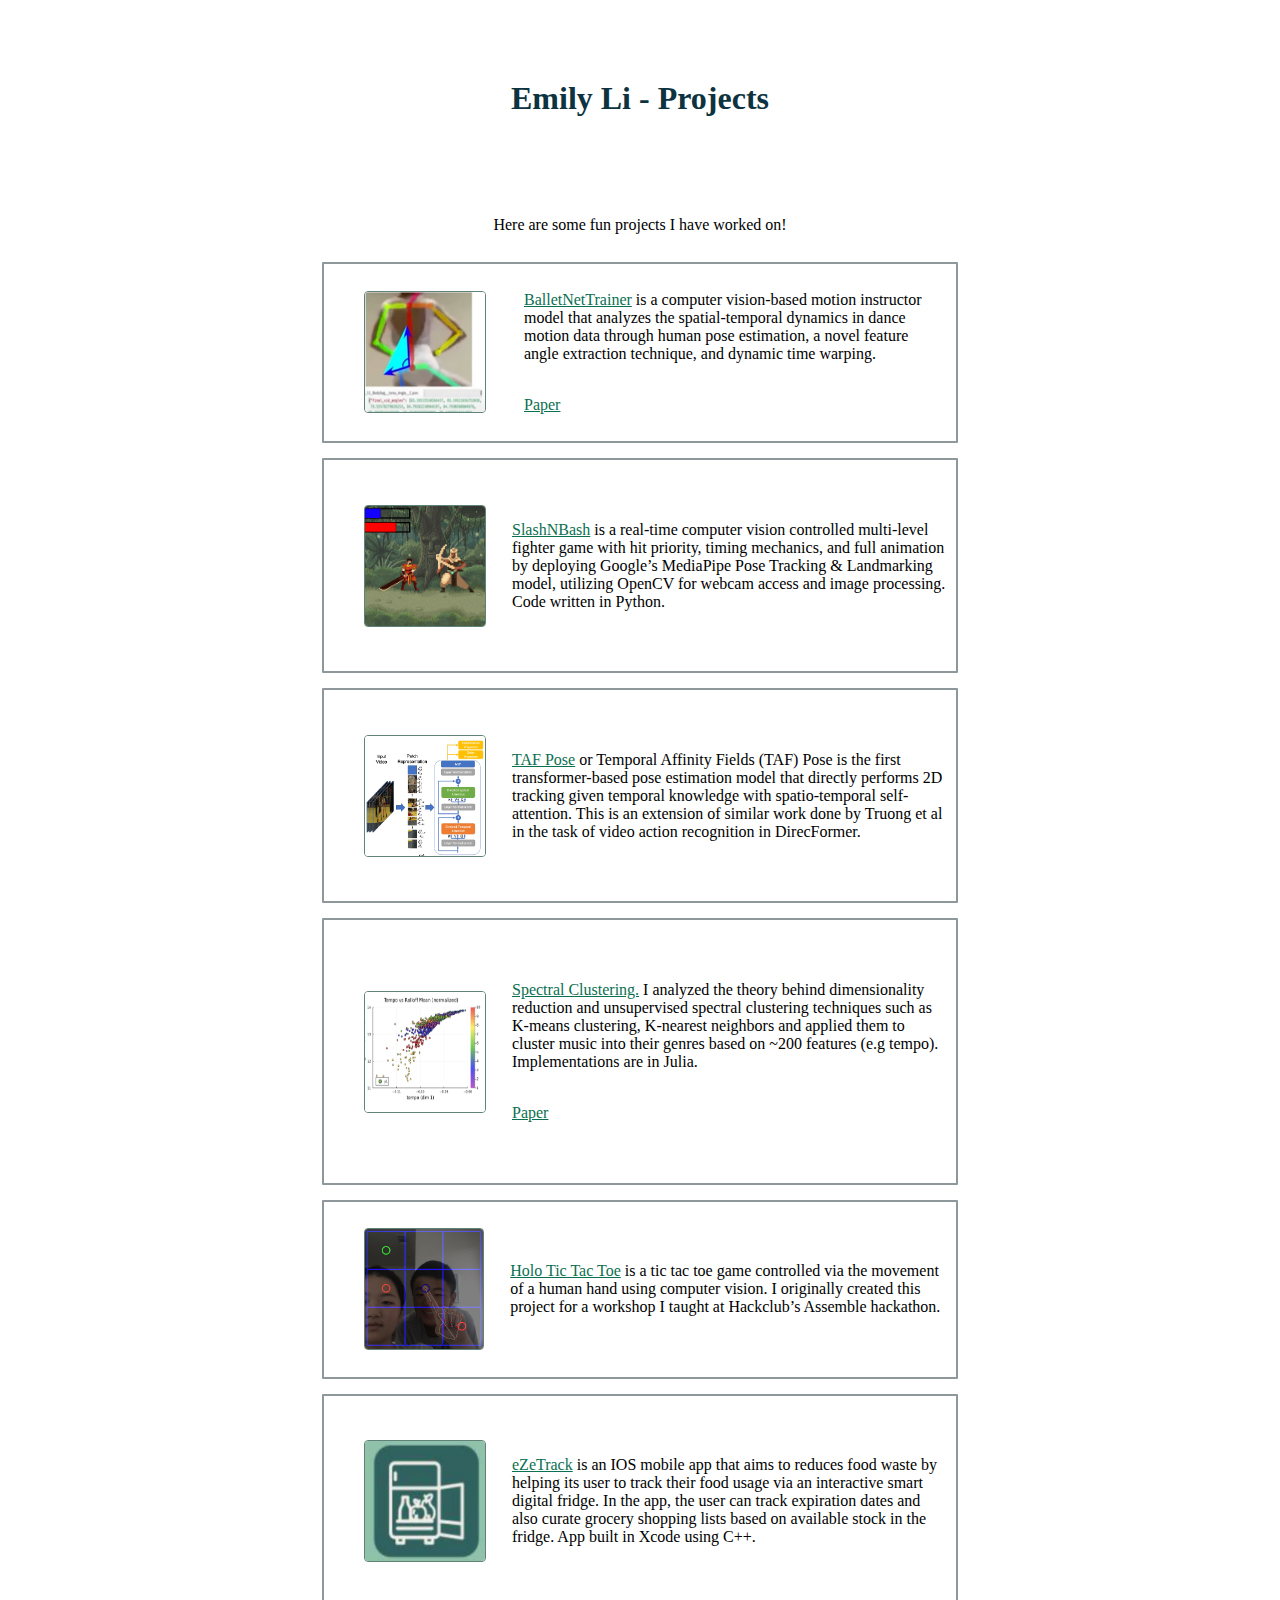
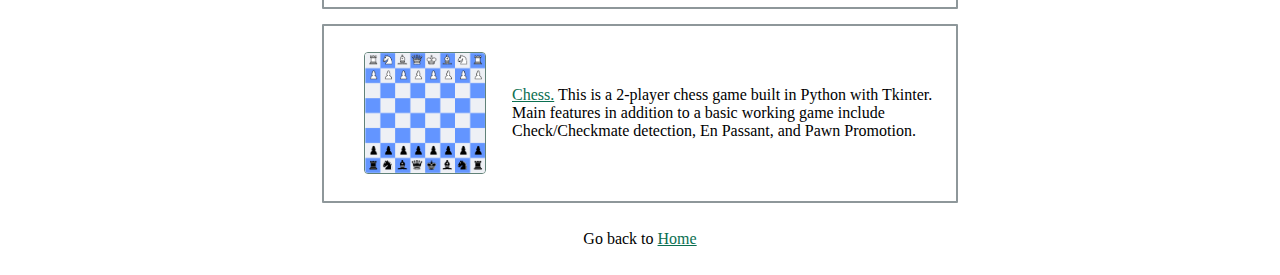
==== commit c541f549: "updated experiences" ====
--- a/projects.html
+++ b/projects.html
@@ -18,9 +18,9 @@
                 <h4> </h4>
                 <div class="project-description">
                     <h4> <a href="https://www.arquestssern.org/human-pose-estimation" target="_blank">BalletNetTrainer</a> 
-                        is a machine learning-based correctional feedback instructor for ballet that analyzes 
-                        spatial-temporal dynamics in dancer motion data through pose estimation, a novel feature 
-                        angle extraction technique, and the dynamic time warping.</h4>
+                        is a computer vision-based motion instructor model that analyzes the spatial-temporal 
+                        dynamics in dance motion data through human pose estimation, a novel feature angle 
+                        extraction technique, and dynamic time warping.</h4>
                     <h4><a href="http://ieomsociety.org/proceedings/2021rome/349.pdf" target="_blank">Paper</a></h4>
                 </div>
                 <h4> </h4>
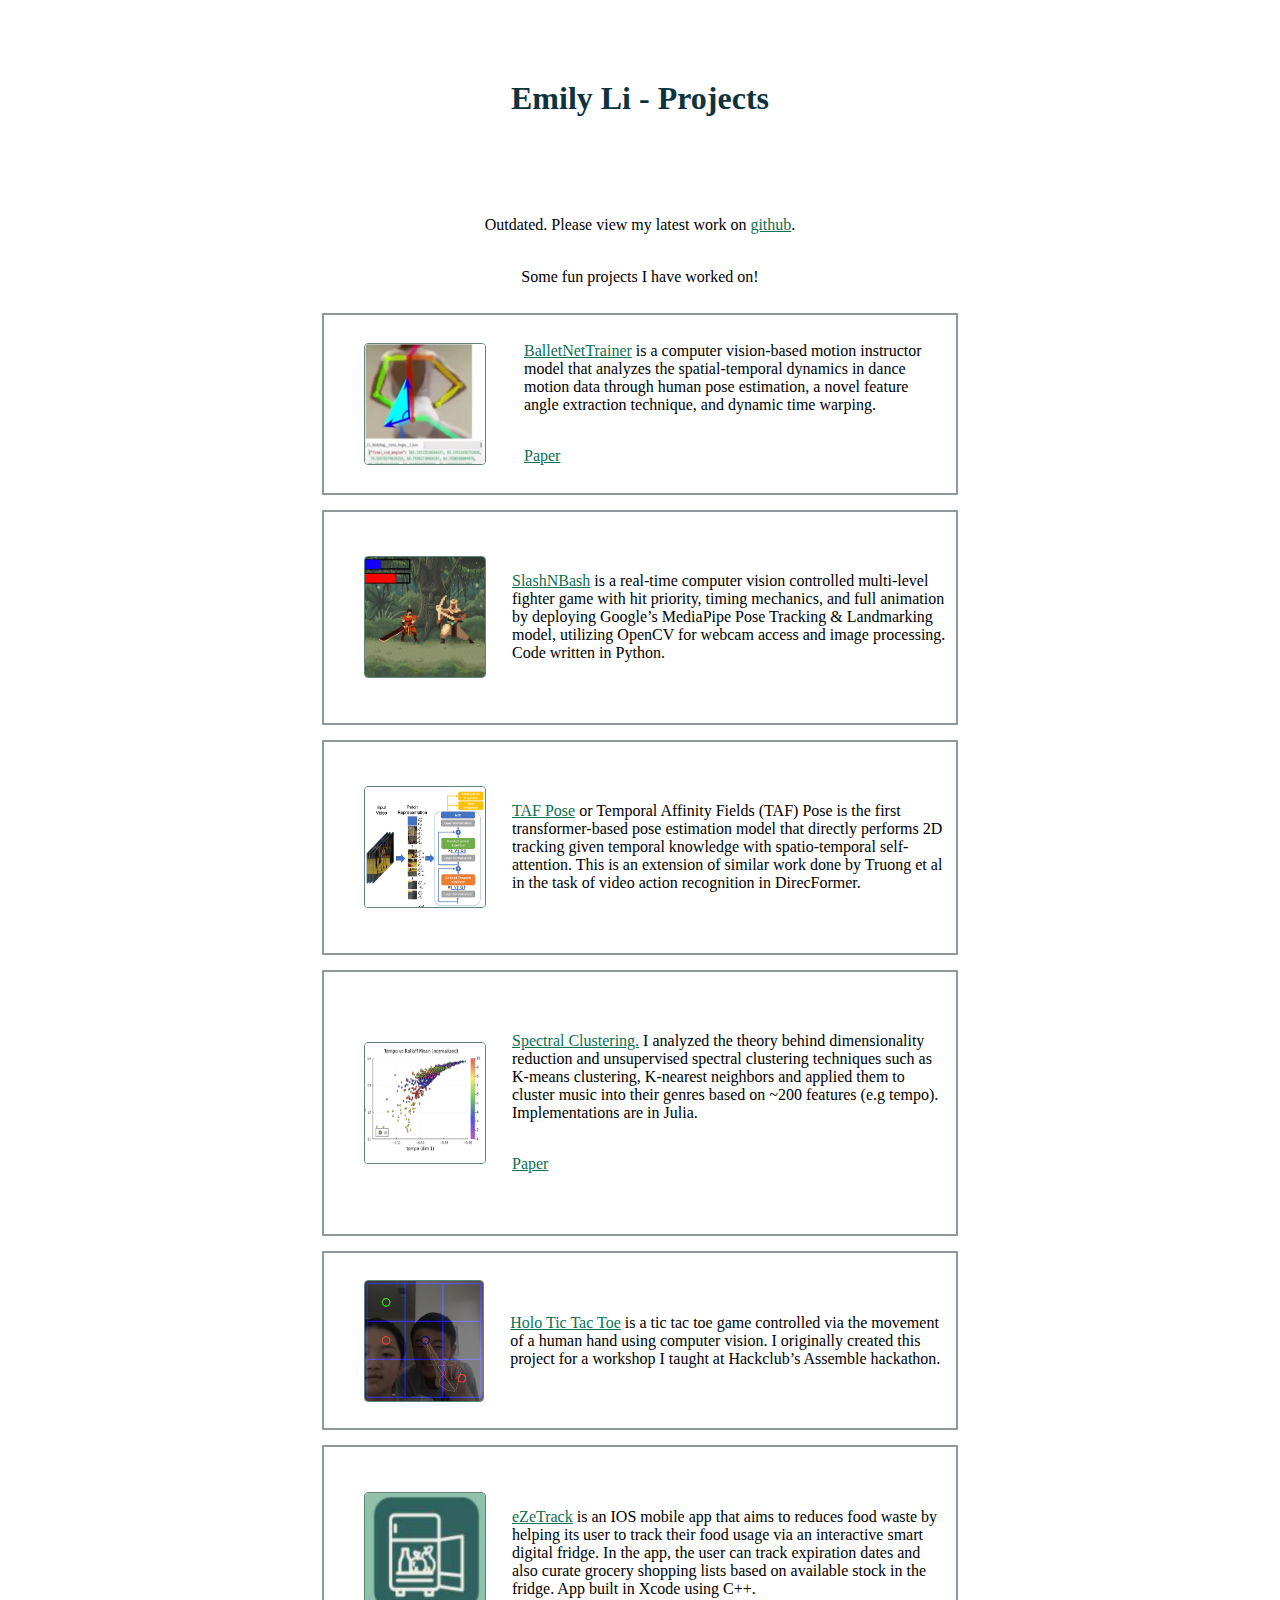
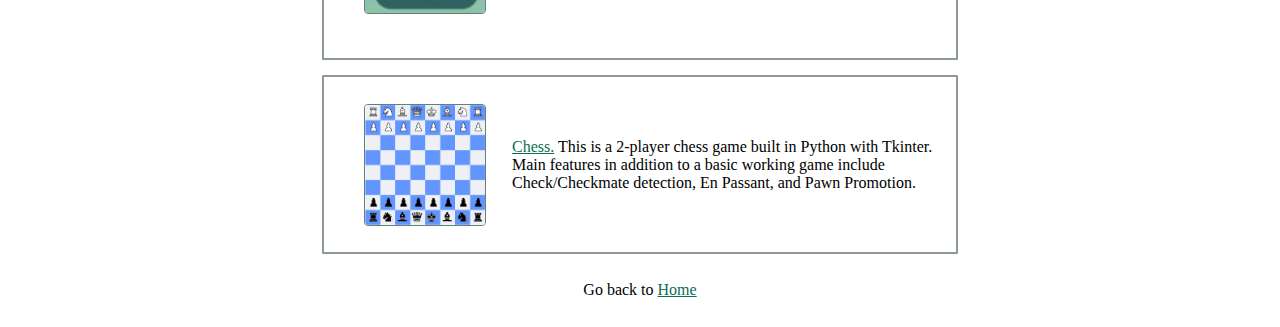
==== commit f48287d8: "2024 update more" ====
--- a/projects.html
+++ b/projects.html
@@ -12,7 +12,8 @@
     
     <div class="container">
         <div class="project-container">
-            <h4 class="outsidetxt">Here are some fun projects I have worked on!</h4>
+            <h4 class="outsidetxt">Outdated. Please view my latest work on <a href="https://github.com/emilyjiayaoli">github</a>.</h4>
+            <h4 class="outsidetxt">Some fun projects I have worked on!</h4>
             <div class="project-box">
                 <img src="./images/balletnettrainer.png" class="project-image" alt="Project 1">
                 <h4> </h4>
